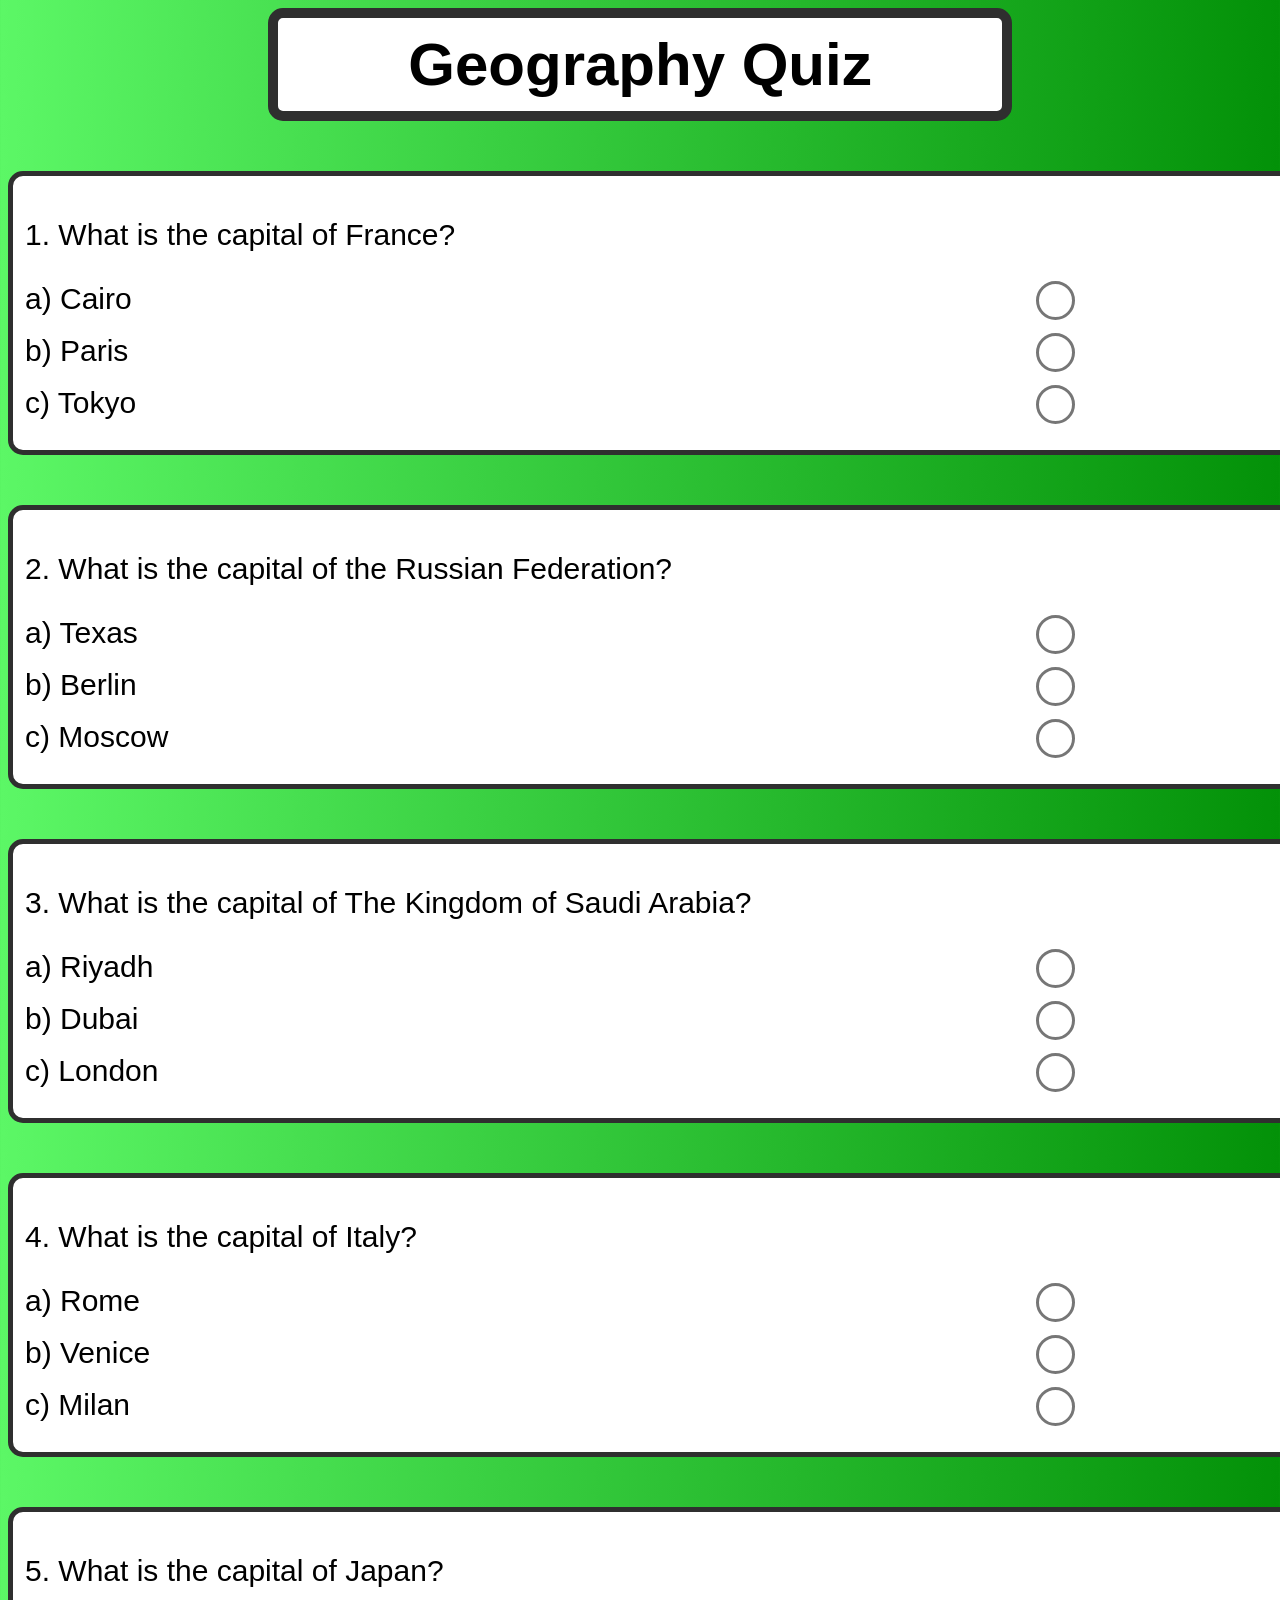
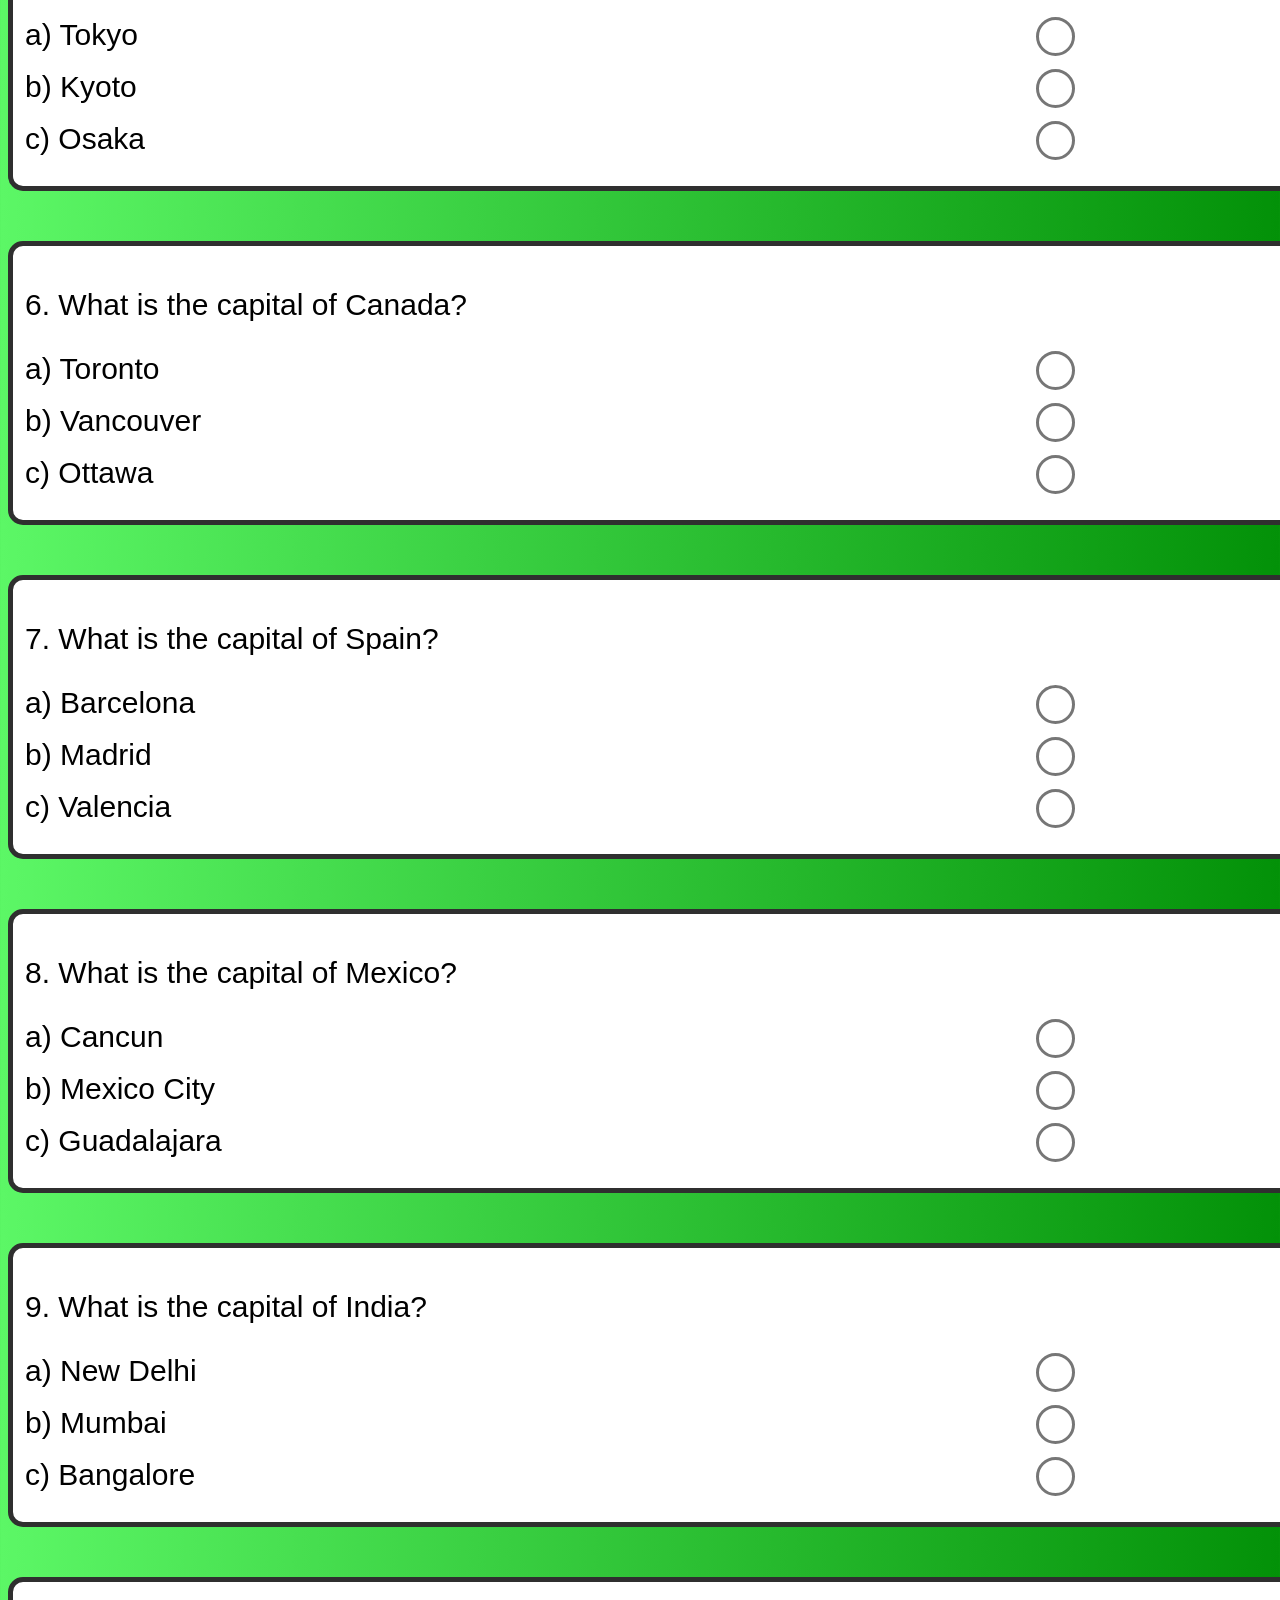
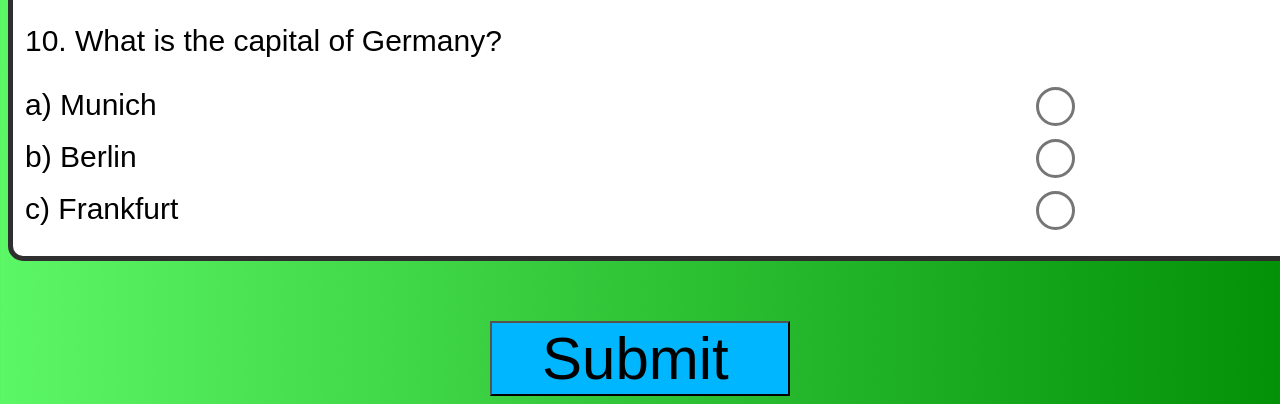
==== index.html @ 7794c487 "added more questions" ====
<!DOCTYPE html>
<html lang="en">
<head>
    <meta charset="UTF-8">
    <meta name="viewport" content="width=device-width, initial-scale=1.0">
    <title>Geography Quiz</title>
    <link rel="stylesheet" href="index.css">
    <script src="index.js" defer></script>
</head>
<body>
    <h1>Geography Quiz</h1>
    <div>
        <p>1. What is the capital of France?</p>
        <label>
            a) Cairo<input type="radio" name="q1" value="cairo">
        </label>
        <label>
            b) Paris<input type="radio" name="q1" value="paris">
        </label>
        <label>
            c) Tokyo<input type="radio" name="q1" value="tokyo">
        </label>

    </div>

<div>
        <p>2. What is the capital of the Russian Federation?</p>
        <label>
            a) Texas<input type="radio" name="q2" value="texas">
        </label>
        <label>
            b) Berlin<input type="radio" name="q2" value="berlin">
        </label>
        <label>
            c) Moscow<input type="radio" name="q2" value="moscow">
        </label>

    </div>

    <div>
        <p>3. What is the capital of The Kingdom of Saudi Arabia?</p>
        <label>
            a) Riyadh<input type="radio" name="q3" value="riyadh">
        </label>
        <label>
            b) Dubai<input type="radio" name="q3" value="dubai">
        </label>
        <label>
            c) London<input type="radio" name="q3" value="london">
        </label>
    </div>

    <div>
        <p>4. What is the capital of Italy?</p>
        <label>
            a) Rome<input type="radio" name="q4" value="rome">
        </label>
        <label>
            b) Venice<input type="radio" name="q4" value="venice">
        </label>
        <label>
            c) Milan<input type="radio" name="q4" value="milan">
        </label>
    </div>

    <div>
        <p>5. What is the capital of Japan?</p>
        <label>
            a) Tokyo<input type="radio" name="q5" value="tokyo">
        </label>
        <label>
            b) Kyoto<input type="radio" name="q5" value="kyoto">
        </label>
        <label>
            c) Osaka<input type="radio" name="q5" value="osaka">
        </label>
    </div>

    <div>
        <p>6. What is the capital of Canada?</p>
        <label>
            a) Toronto<input type="radio" name="q6" value="toronto">
        </label>
        <label>
            b) Vancouver<input type="radio" name="q6" value="vancouver">
        </label>
        <label>
            c) Ottawa<input type="radio" name="q6" value="ottawa">
        </label>
    </div>

    <div>
        <p>7. What is the capital of Spain?</p>
        <label>
            a) Barcelona<input type="radio" name="q7" value="barcelona">
        </label>
        <label>
            b) Madrid<input type="radio" name="q7" value="madrid">
        </label>
        <label>
            c) Valencia<input type="radio" name="q7" value="valencia">
        </label>
    </div>

    <div>
        <p>8. What is the capital of Mexico?</p>
        <label>
            a) Cancun<input type="radio" name="q8" value="cancun">
        </label>
        <label>
            b) Mexico City<input type="radio" name="q8" value="mexicocity">
        </label>
        <label>
            c) Guadalajara<input type="radio" name="q8" value="guadalajara">
        </label>
    </div>

    <div>
        <p>9. What is the capital of India?</p>
        <label>
            a) New Delhi<input type="radio" name="q9" value="newdelhi">
        </label>
        <label>
            b) Mumbai<input type="radio" name="q9" value="mumbai">
        </label>
        <label>
            c) Bangalore<input type="radio" name="q9" value="bangalore">
        </label>
    </div>

    <div>
        <p>10. What is the capital of Germany?</p>
        <label>
            a) Munich<input type="radio" name="q10" value="munich">
        </label>
        <label>
            b) Berlin<input type="radio" name="q10" value="berlin">
        </label>
        <label>
            c) Frankfurt<input type="radio" name="q10" value="frankfurt">
        </label>
    </div>

    <button id="submit">Submit</button>
</body>
</html>
---- index.css ----
body {
    background: linear-gradient(to right, rgb(92, 247, 102), rgb(3, 145, 8));
}

h1 {
    font-family: sans-serif;
    font-size: 60px;
    border: solid, rgb(47, 47, 47);
    width: 700px;
    padding: 12px;
    border-width: 10px;
    border-radius: 15px;
    margin: auto;
    text-align: center;
    background-color: white;
}

div {
    font-family: sans-serif;
    background-color: white;
    font-size: 30px;
    width: 1300px;
    padding: 12px;
    margin-top: 50px;
    margin-right: auto;
    margin-left: auto;
    border: solid rgb(47, 47, 47);
    border-width: 5px;
    border-radius: 15px;
}

label {
  display: flex;
  justify-content: space-between;
  align-items: center;
  width: 80%;
  margin-bottom: 18px;
}

input[type="radio"] {
    transform: scale(3);
}

button {
    font-family: sans-serif;
    font-size: 60px;
    padding-left: 50px;
    background-color: rgb(0, 183, 255);
    margin-top: 60px;
    margin-right: auto;
    margin-left: auto;
    display: flex;
    width: 300px;
    
}
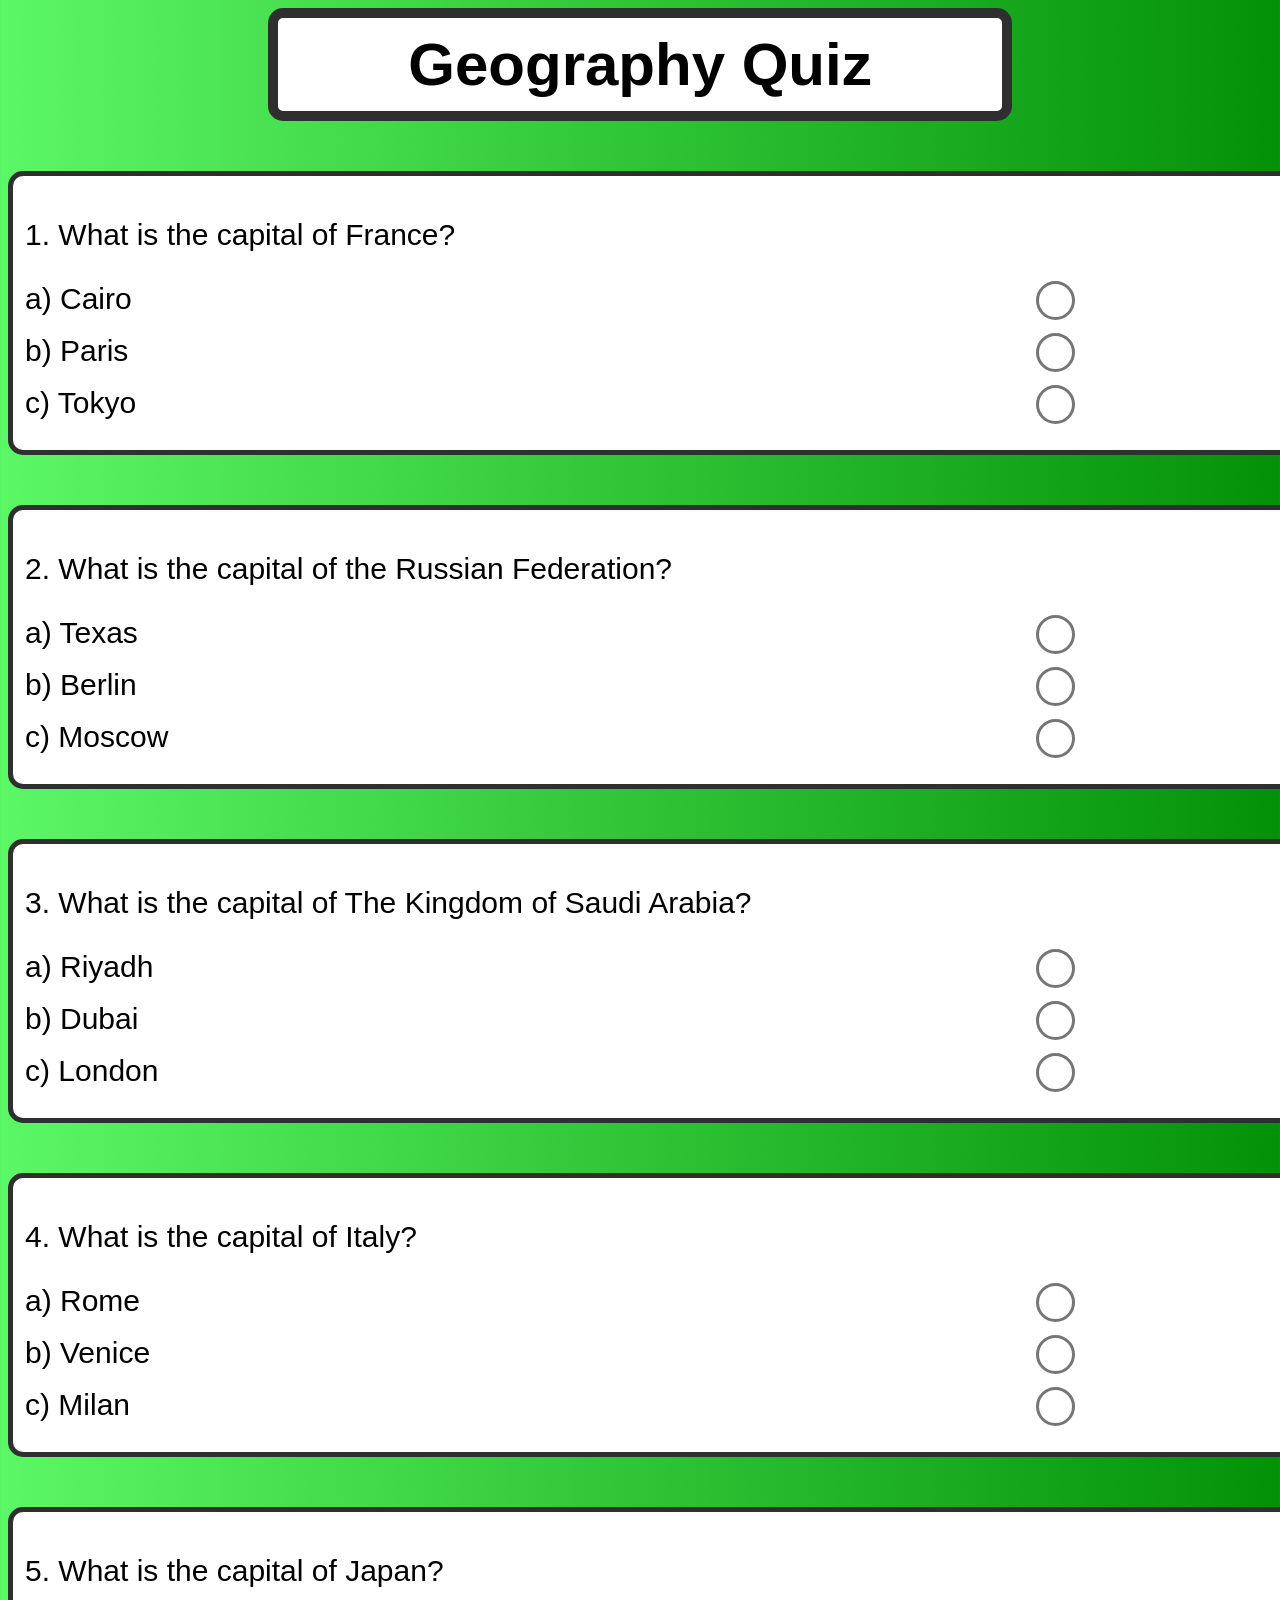
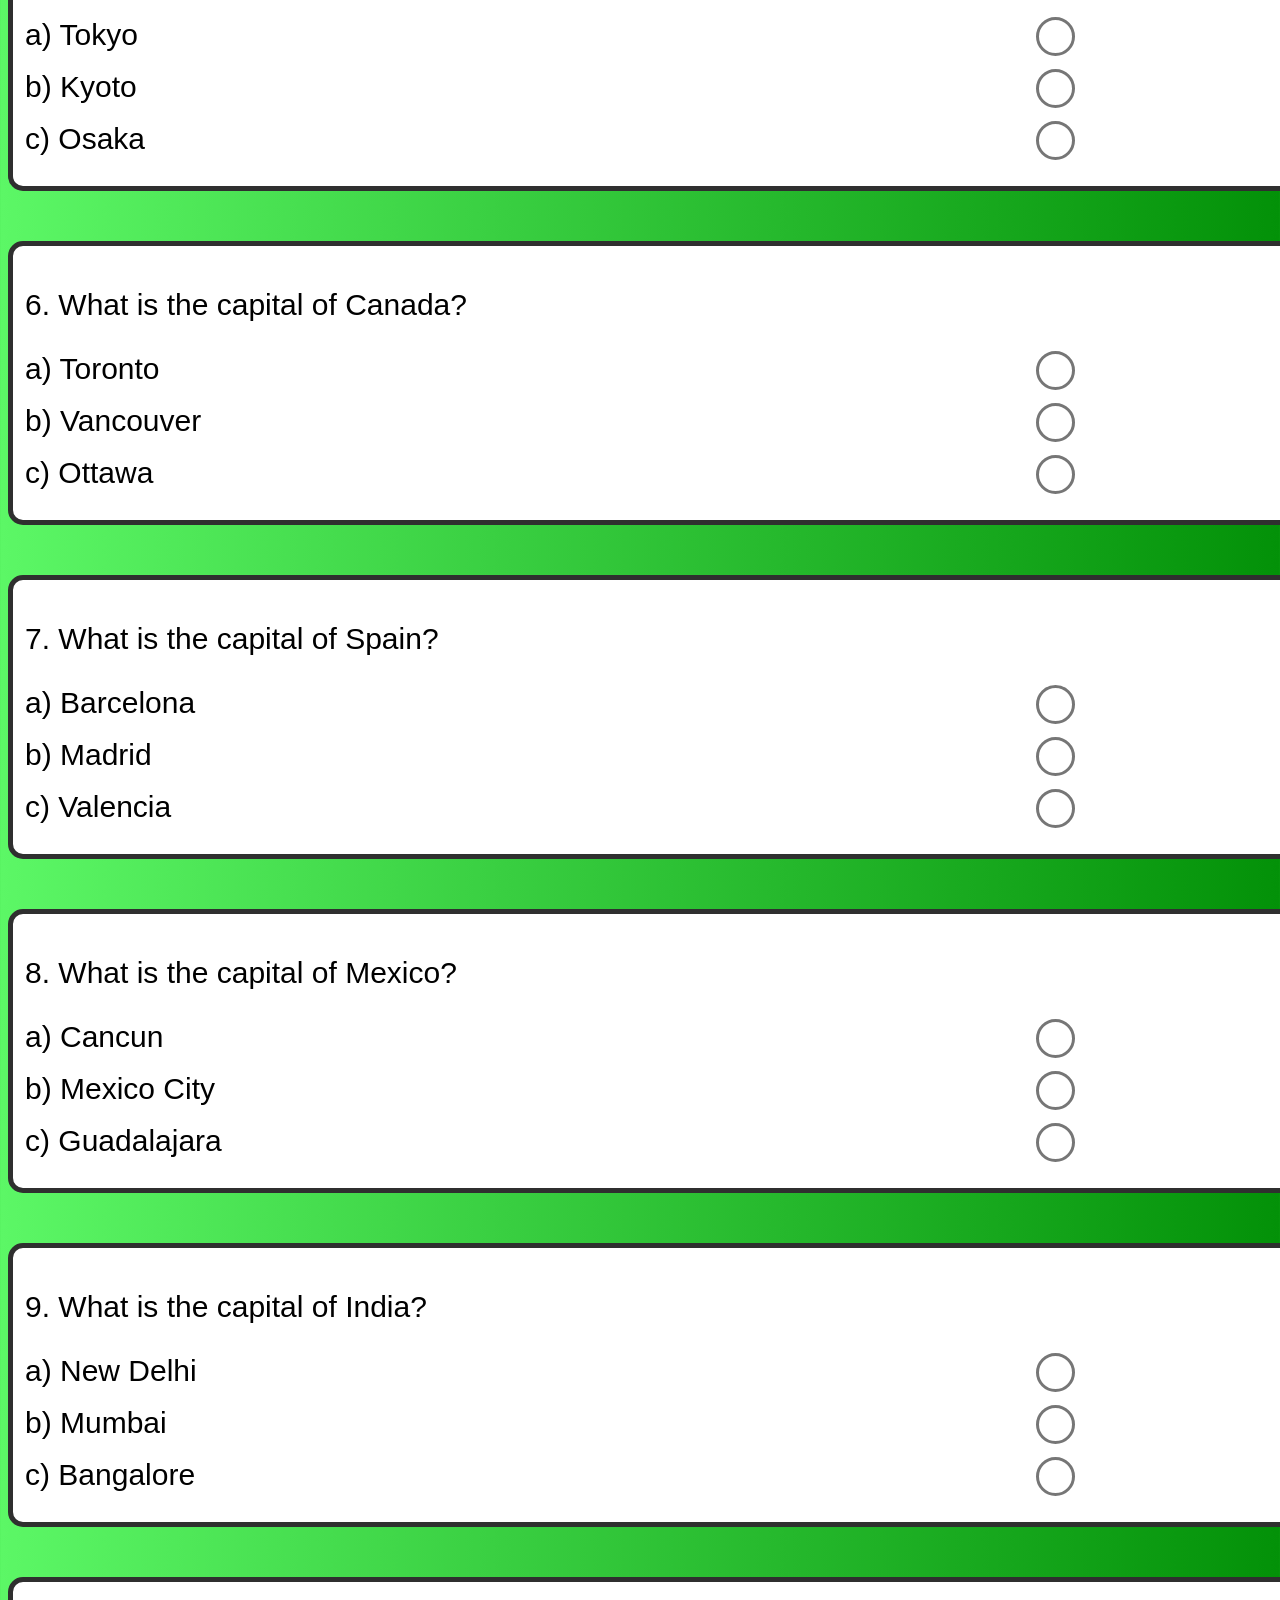
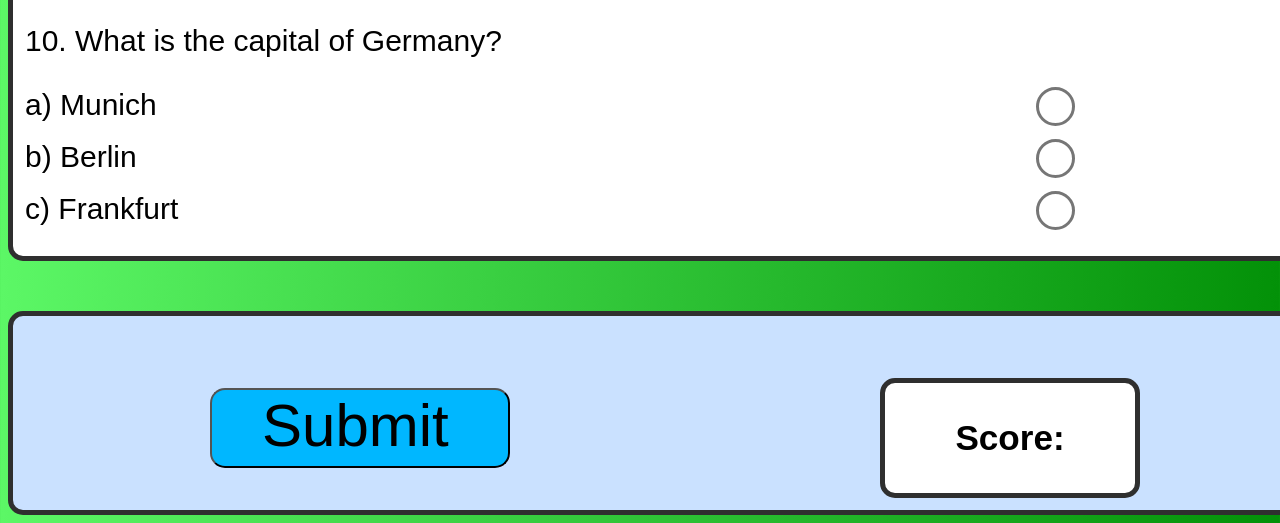
==== commit bd93c09e: "Score now displays in the website page instead of a window alert" ====
--- a/index.html
+++ b/index.html
@@ -141,6 +141,11 @@
         </label>
     </div>
 
-    <button id="submit">Submit</button>
+    <div id="result">
+        <button id="submit">Submit</button>
+        <div id="score-container">
+            <h3 id="score">Score:</h3>
+        </div>
+    </div>
 </body>
 </html>
--- a/index.css
+++ b/index.css
@@ -48,9 +48,23 @@
     padding-left: 50px;
     background-color: rgb(0, 183, 255);
     margin-top: 60px;
+    margin-bottom: 30px;
     margin-right: auto;
     margin-left: auto;
     display: flex;
     width: 300px;
+    border-radius: 15px;
     
+}
+#result {
+    display: flex;
+    flex-direction: row;
+    background-color: rgb(202, 225, 255);
+}
+
+#score-container {
+    display: flex;
+    justify-content: center;
+    width: 250px;
+    padding: 0px;
 }
